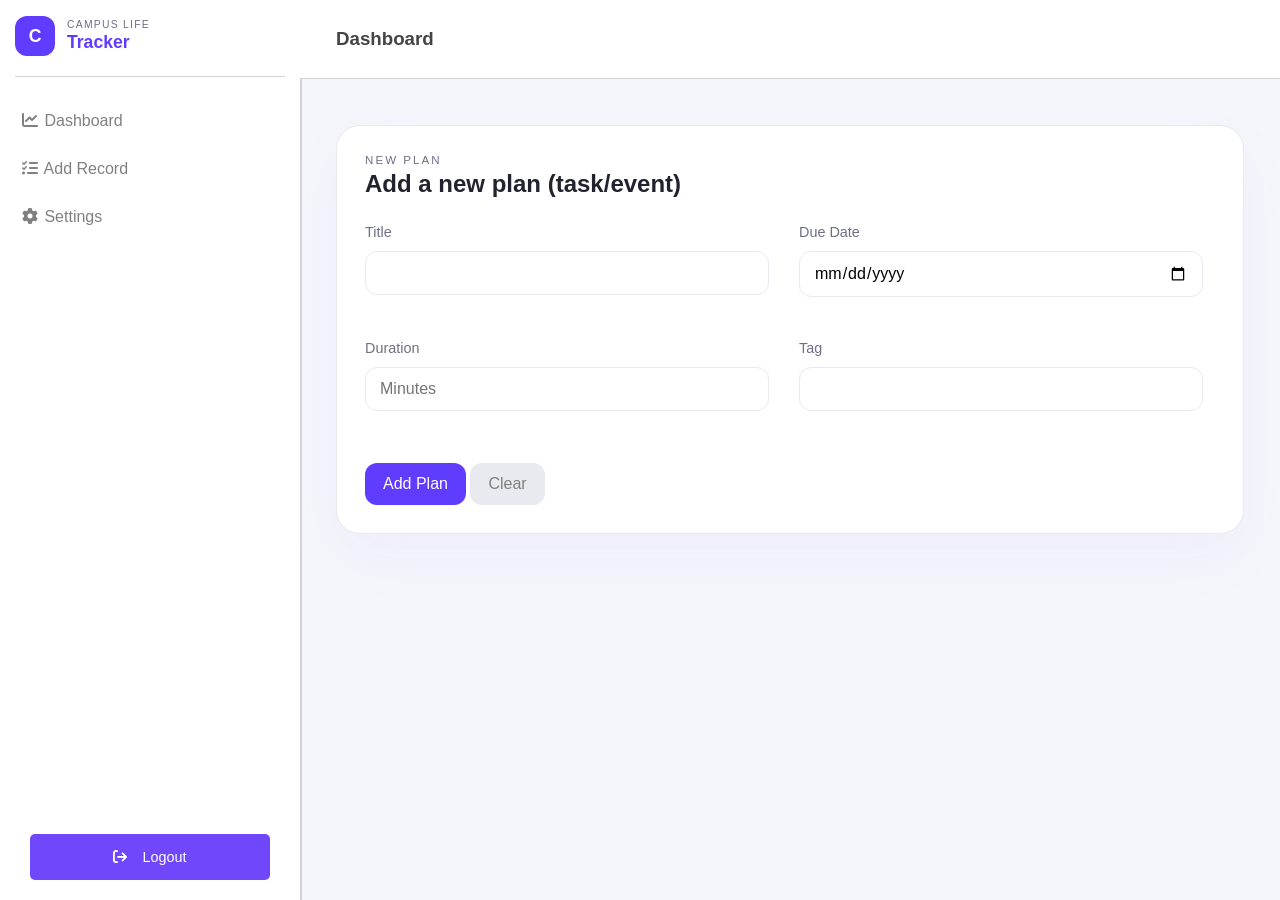
==== add_record.html @ 7c9b0c3a "Display errors right under the input fields rather than in Javascript alert box" ====
<!DOCTYPE html>
<html lang="en">
<head>
    <meta charset="UTF-8">
    <meta name="viewport" content="width=device-width, initial-scale=1.0">
    <title>Campus Life Tracker</title>
    <link rel="stylesheet" href="styles/style.css">
    <link rel="stylesheet" href="https://cdnjs.cloudflare.com/ajax/libs/font-awesome/6.5.2/css/all.min.css">
</head>
<body style="background-color: #f5f6fb;">
    <div class="dashboard">

        <!-- THE LEFT SIDE -->
        <aside class="sidebar"> 
            <div class="brand">
                <span class="brand-mark">C</span>
                <div>
                    <p class="eyebrow">Campus Life</p>
                    <h3>Tracker</h3>
                </div>
            </div>
            <nav>
                <ul>
                    <li><a href="dashboard.html"><i class="fa-solid fa-chart-line"></i> Dashboard</a></li>
                    <li><a href="add_record.html"><i class="fa-solid fa-list-check"></i> Add Record</a></li>
                    <li><a href="settings.html"><i class="fa-solid fa-gear"></i> Settings</a></li>
                </ul>
            </nav>  
            <div class="bottom-of-sidebar">
                <button class="logout-button"><i class="fa-solid fa-sign-out"> </i>Logout</button>
            </div>
        </aside>

        <!-- THE RIGHT SIDE -->
        <main class="main-content">
            <!-- The Dashboard title is here -->
            <header>
                <h3> Dashboard </h3>
            </header>
            <!-- <h1>Welcome to CALI Tracker</h1>
            <p>Here you can manage your events and tasks efficiently.</p> -->
            <section class="add-record-form">
                <p> NEW PLAN</p>
                <h3> Add a new plan (task/event) </h3>

                <form id="record-form" class="record-form">
                    <div class="input-row">
                        <div class="input-group">
                            <label for="title">Title</label> <br>
                            <input type="text" id="title" name="title" required> <br>
                            <small class="error" id="title-error"></small>
                        </div>
                        <div class="input-group">
                            <label for="duedate">Due Date</label> <br>
                            <input type="date" id="duedate" name="duedate" required> <br>
                            <small class="error" id="duedate-error"></small>
                        </div>
                    </div>
                    <div class="input-row">
                        <div class="input-group">
                            <label for="duration">Duration</label> <br>
                            <input type="number" min="1" id="duration" name="duration" placeholder="Minutes" required> <br>
                            <small class="error" id="duration-error"></small>
                        </div>
                        <div class="input-group">
                            <label for="tag">Tag</label> <br>
                            <input type="text" id="tag" name="tag" required> <br>
                            <small class="error" id="tag-error"></small>
                        </div>
                    </div>
                    <button type="submit">Add Plan</button>
                    <button type="reset" id="clear">Clear</button>
                </form>
            </section>
        </main>
    </div>

<script src="scripts/add_record_simple.js"></script>
<script src="scripts/dashboard_render.js"></script>
</body>
</html>
---- styles/style.css ----
* {
    padding: 0;
    margin: 0;
    font-family: 'Trebuchet MS', 'Lucida Sans Unicode', 'Lucida Grande', 'Lucida Sans', Arial, sans-serif;
}

a {
    text-decoration: none;
    color: inherit;
}

/* .dashboard { */
    /* width: 100%; */
    /* I'll change the Height to auto late. */
    /* height: 200vh;
    background: grey;
    display: grid;
    grid-template-columns: 0.8fr 4.2fr;
    gap: 10px;
} */

.dashboard {
    min-height: auto;
    /* background: #f5f6fb; */
}

.dashboard .sidebar {
    background: white;
    position: fixed;
    top: 0;
    left: 0;
    width: 300px;
    height: 100vh;
    border-right: 2px solid lightgrey;
}

.brand {
    display: flex;
    gap: 12px;
    align-items: center;
    padding: 16px 0 20px 0;
    border-bottom: 1px solid lightgrey;
    margin: 0 15px;
}

.brand-mark {
    width: 40px;
    height: 40px;
    border-radius: 12px;
    display: grid;
    place-items: center;
    background: #5f3cff;
    color: white;
    font-weight: 700;
    font-size: 1.1rem;
    flex-shrink: 0;
}

.brand > div {
    display: flex;
    flex-direction: column;
    gap: 2px;
}

.eyebrow {
    margin: 0;
    color: #6f6f86;
    text-transform: uppercase;
    letter-spacing: 0.12em;
    font-size: 0.65rem;
}

.sidebar h3 {
    margin: 0;
    color: #5f3cff;
    font-size: 1.1rem;
}

.sidebar nav {
    /* background: orange; */
    margin-top: 20px;
    text-align: center;
}

.sidebar nav ul {
    list-style: none;
    padding: 0;
    margin: 0;
}

.sidebar nav ul li {
    display: flex;
    align-items: center;
    gap: 10px;
    padding: 15px 20px;
    cursor: pointer;
    color: grey;
}

.sidebar ul li i {
    width: 20px;
    color: grey;
}

.sidebar nav ul li:hover {
    background: #7047FB;
    color: white;
}

.sidebar nav ul li:hover i {
    color: white;
}

.sidebar .bottom-of-sidebar {
    position: absolute;
    bottom: 20px;
    width: 100%;
    display: flex;
    flex-direction: column;
    align-items: center;
    gap: 10px;
}

.bottom-of-sidebar button {
    width: 80%;
    padding: 15px;
    border: none;
    border-radius: 5px;
    cursor: pointer;
    background: #7047FB;
    color: white;
    font-size: 0.9rem;
}

.bottom-of-sidebar button i {
    margin-right: 15px;
}

.bottom-of-sidebar button:hover {
    background: #7047FB;
    color: white;
}

.dashboard .main-content {
    margin-left: 300px;
    padding: 100px 36px 40px;
    background: #f5f6fb;

}

.main-content header {
    position: fixed;
    top: 0;
    left: 300px;
    right: 0;
    background: white;
    padding: 28px 36px;
    border-bottom: 1px solid lightgrey;
    z-index: 1000;
}

.main-content header h3 {
    color: #444;
    font-weight: 600;
}

.dashboard-overview {
    display: grid;
    grid-template-columns: 1fr;
    gap: 24px;
    margin-top: 30px;
    background: white;
    padding: 28px;
    border-radius: 24px;
    border: 1px solid rgba(111, 111, 134, 0.14);
    box-shadow: 0 24px 60px rgba(112, 72, 251, 0.05);
}

.dashboard-overview > p {
    margin: 0;
    color: #6f6f86;
    text-transform: uppercase;
    letter-spacing: 0.18em;
    font-size: 0.72rem;
}

.dashboard-overview > h3 {
    margin: 4px 0 0;
    font-size: 1.5rem;
    color: #23232f;
}

.statistics-cards {
    display: grid;
    grid-template-columns: repeat(auto-fit, minmax(180px, 1fr));
    gap: 18px;
}

.stat-card {
    background: #fbfbff;
    border: 1px solid rgba(111, 111, 134, 0.08);
    border-radius: 20px;
    padding: 20px 18px;
    min-height: 120px;
    display: flex;
    flex-direction: column;
    justify-content: space-between;
}

.stat-label {
    margin: 0 0 12px;
    color: #6f6f86;
    font-size: 0.9rem;
}

.stat-number {
    margin: 0;
    font-size: 1.8rem;
    font-weight: 700;
    color: #23232f;
}

/* 7-day trend chart */
.trend-card {
    margin-top: 22px;
    background: white;
    padding: 18px;
    border-radius: 18px;
    border: 1px solid rgba(111,111,134,0.06);
}

.trend-header {
    display: flex;
    align-items: center;
    justify-content: space-between;
    margin-bottom: 12px;
}

.trend-header h3 {
    margin: 4px 0 0;
    font-size: 1.5rem;
    color: #23232f;
}

.trend-bars {
    display: grid;
    grid-template-columns: repeat(7, 1fr);
    gap: 10px;
    align-items: end;
    min-height: 90px;
}

.trend-bar {
    width: 100%;
    border-radius: 10px;
    background: #dfe4ff;
    position: relative;
    /* use pixel height provided by JS (0-50px) */
    height: var(--bar-px, 0px);
    transition: height 0.25s ease;
}

.trend-bar::after {
    content: attr(data-value);
    position: absolute;
    top: -18px;
    left: 50%;
    transform: translateX(-50%);
    font-size: 0.75rem;
    color: #5f5cff;
}

.trend-labels {
    display: grid;
    grid-template-columns: repeat(7, 1fr);
    gap: 10px;
    margin-top: 8px;
}

.trend-labels span {
    display: block;
    text-align: center;
    color: #6f6f86;
    font-size: 0.82rem;
}

.plans-table {
    padding: 28px;
    margin-top: 25px;
    background: white;
    border-radius: 24px;
    border: 1px solid rgba(111, 111, 134, 0.14);
    box-shadow: 0 24px 60px rgba(112, 72, 251, 0.05);
}

.plans-table > p {
    margin: 0;
    color: #6f6f86;
    text-transform: uppercase;
    letter-spacing: 0.18em;
    font-size: 0.72rem;
}

.plans-table > h3 {
    margin: 4px 0 0;
    font-size: 1.5rem;
    color: #23232f;
}

.plans-table table {
    width: 100%;
    border-collapse: collapse;
    margin-top: 25px;
}

.plans-table table th,
.plans-table table td {
    text-align: left;
    padding: 16px 14px;
    border-bottom: 1px solid #eef0f6;
}

.plans-table table th {
    color: #5f5f77;
    font-size: 0.85rem;
    text-transform: uppercase;
    letter-spacing: 0.08em;
    font-weight: 700;
}

.plans-table table tbody tr {
    background: white;
    transition: background 0.2s ease;
}

.plans-table table tbody tr:nth-child(even) {
    background: #fafbff;
}

.plans-table table tbody tr:hover {
    background: #f4f5ff;
}

.plans-table .btn {
    border: none;
    border-radius: 12px;
    padding: 10px 14px;
    font: inherit;
    cursor: pointer;
}

.plans-table .btn-primary {
    background: #5f3cff;
    color: white;
}

.plans-table .btn-danger {
    background: #ff5f5f;
    color: white;
}

.add-record-form {
    padding: 28px;
    margin-top: 25px;
    /* background: red; */
    background: white;
    border-radius: 24px;
    border: 1px solid rgba(111, 111, 134, 0.14);
    box-shadow: 0 24px 60px rgba(112, 72, 251, 0.05);
}

.add-record-form > p {
    margin: 0;
    color: #6f6f86;
    text-transform: uppercase;
    letter-spacing: 0.18em;
    font-size: 0.72rem;
}

.add-record-form > h3 {
    margin: 4px 0 0;
    font-size: 1.5rem;
    color: #23232f;
}

.add-record-form form {
    margin-top: 25px;
    gap: 18px;
    /* background: orange; */
}

.add-record-form form .input-row {
    display: flex;
    gap: 18px;
    /* background: purple; */
}

.input-row .input-group {
    /* display: flex;
    flex-direction: column;
    gap: 6px; */
    flex: 1;
    margin-bottom: 18px;
}

.add-record-form form .input-row label {
    color: #6f6f86;
    font-size: 0.9rem;
}

.add-record-form form .input-row input {
    flex: 1;
    padding: 12px 14px;
    border: 1px solid #e9e9f0;
    border-radius: 12px;
    font: inherit;
    width: 90%;
    margin-top: 10px;
}

.add-record-form form button {
    background: #5f3cff;
    color: white;
    border: none;
    border-radius: 12px;
    padding: 12px 18px;
    font: inherit;
    cursor: pointer;
    margin-top: 10px;
}

#clear {
    background: #e9e9f0;
    color: grey;
}

.configure-settings {
    padding: 28px;
    margin-top: 25px;
    /* background: red; */
    background: white;
    border-radius: 24px;
    border: 1px solid rgba(111, 111, 134, 0.14);
    box-shadow: 0 24px 60px rgba(112, 72, 251, 0.05);
}

.configure-settings > p {
    margin: 0;
    color: #6f6f86;
    text-transform: uppercase;
    letter-spacing: 0.18em;
    font-size: 0.72rem;
}

.configure-settings > h3 {
    margin: 4px 0 0;
    font-size: 1.5rem;
    color: #23232f;
}

.configure-settings form {
    margin-top: 25px;
    gap: 18px;
    /* background: orange; */
}

.configure-settings form .input-row {
    display: flex;
    gap: 18px;
    /* background: purple; */
}

.configure-settings .input-row .input-group input, select {
    flex: 1;
    padding: 12px 14px;
    border: 2px solid #e9e9f0;
    border-radius: 12px;
    font: inherit;
    width: 90%;
    margin-top: 10px;

}

.configure-settings form p {
    color: #6f6f86;
    font-size: 0.9rem;
}

.configure-settings form button {
    background: #5f3cff;
    color: white;
    border: none;
    border-radius: 12px;
    padding: 12px 18px;
    font: inherit;
    cursor: pointer;
    margin-top: 10px;
}

.error {
    display: block;
    color: #dc2626;
    font-size: 0.85rem;
    margin-top: 6px;
    min-height: 18px;
}


@media (max-width: 820px) {
    .plans-table table,
    .plans-table table thead,
    .plans-table table tbody,
    .plans-table table th,
    .plans-table table td,
    .plans-table table tr {
        display: block;
    }

    .plans-table table thead tr {
        position: absolute;
        top: -9999px;
        left: -9999px;
    }

    .plans-table table tbody tr {
        margin-bottom: 16px;
        border-radius: 18px;
        box-shadow: 0 12px 30px rgba(111, 111, 134, 0.08);
        overflow: hidden;
    }

    .plans-table table td {
        border: none;
        display: flex;
        justify-content: space-between;
        align-items: center;
        padding: 14px 18px;
    }

    .plans-table table td::before {
        content: attr(data-label);
        font-weight: 700;
        color: #6f6f86;
        margin-right: 10px;
        flex: 1 0 40%;
    }
}
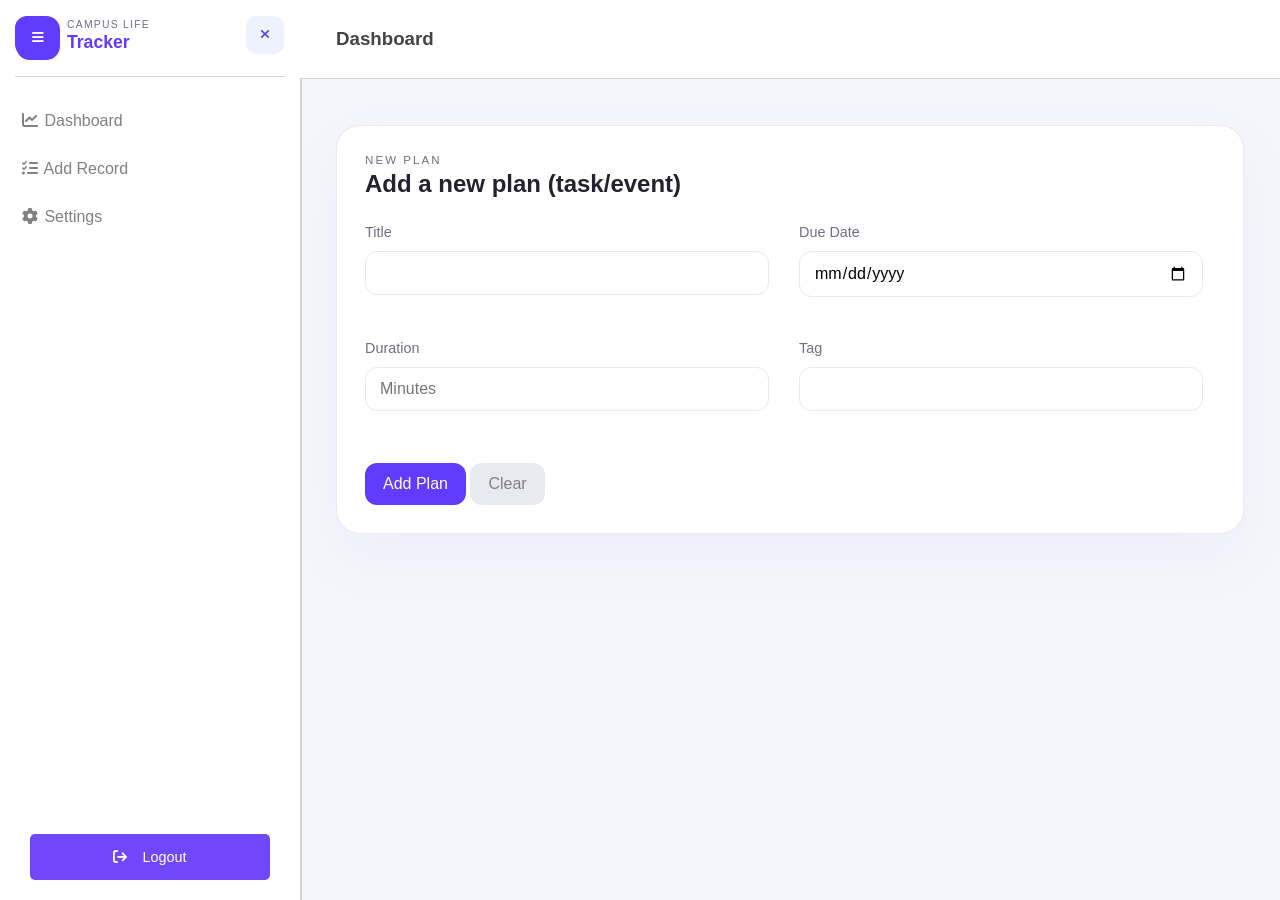
==== commit dd88b3da: "Adding responsivity" ====
--- a/add_record.html
+++ b/add_record.html
@@ -9,9 +9,15 @@
 </head>
 <body style="background-color: #f5f6fb;">
     <div class="dashboard">
+        <button type="button" class="sidebar-toggle" aria-label="Open navigation menu">
+            <i class="fa-solid fa-bars"></i>
+        </button>
 
         <!-- THE LEFT SIDE -->
         <aside class="sidebar"> 
+            <button type="button" class="sidebar-close" aria-label="Close navigation menu">
+                <i class="fa-solid fa-xmark"></i>
+            </button>
             <div class="brand">
                 <span class="brand-mark">C</span>
                 <div>
@@ -30,6 +36,7 @@
                 <button class="logout-button"><i class="fa-solid fa-sign-out"> </i>Logout</button>
             </div>
         </aside>
+        <div class="sidebar-backdrop" aria-hidden="true"></div>
 
         <!-- THE RIGHT SIDE -->
         <main class="main-content">
@@ -77,5 +84,24 @@
 
 <script src="scripts/add_record_simple.js"></script>
 <script src="scripts/dashboard_render.js"></script>
+<script>
+    const sidebarToggle = document.querySelector('.sidebar-toggle');
+    const sidebarClose = document.querySelector('.sidebar-close');
+    const sidebarBackdrop = document.querySelector('.sidebar-backdrop');
+    const sidebarLinks = document.querySelectorAll('.sidebar nav a');
+
+    function openSidebar() {
+        document.body.classList.add('sidebar-open');
+    }
+
+    function closeSidebar() {
+        document.body.classList.remove('sidebar-open');
+    }
+
+    sidebarToggle.addEventListener('click', openSidebar);
+    sidebarClose.addEventListener('click', closeSidebar);
+    sidebarBackdrop.addEventListener('click', closeSidebar);
+    sidebarLinks.forEach(link => link.addEventListener('click', closeSidebar));
+</script>
 </body>
 </html>
--- a/styles/style.css
+++ b/styles/style.css
@@ -2,6 +2,10 @@
     padding: 0;
     margin: 0;
     font-family: 'Trebuchet MS', 'Lucida Sans Unicode', 'Lucida Grande', 'Lucida Sans', Arial, sans-serif;
+}
+
+button {
+    cursor: pointer;
 }
 
 a {
@@ -32,6 +36,105 @@
     width: 300px;
     height: 100vh;
     border-right: 2px solid lightgrey;
+    transform: translateX(0);
+    transition: transform 0.25s ease;
+    z-index: 105;
+}
+
+.sidebar-toggle,
+.sidebar-close {
+    display: none;
+    border: none;
+    background: transparent;
+    color: #4f46e5;
+    cursor: pointer;
+}
+
+.sidebar-toggle {
+    position: fixed;
+    top: 16px;
+    left: 16px;
+    width: 44px;
+    height: 44px;
+    border-radius: 14px;
+    background: #5f3cff;
+    color: white;
+    display: grid;
+    place-items: center;
+    z-index: 110;
+}
+
+.sidebar-close {
+    position: absolute;
+    top: 16px;
+    right: 16px;
+    width: 38px;
+    height: 38px;
+    border-radius: 10px;
+    background: #eef2ff;
+    display: grid;
+    place-items: center;
+    z-index: 106;
+    pointer-events: auto;
+    cursor: pointer;
+}
+
+.sidebar-backdrop {
+    display: none;
+    position: fixed;
+    inset: 0;
+    background: rgba(0, 0, 0, 0.35);
+    opacity: 0;
+    transition: opacity 0.2s ease;
+    z-index: 100;
+}
+
+.sidebar-open .sidebar-backdrop {
+    display: block;
+    opacity: 1;
+}
+
+.sidebar-open .dashboard .sidebar {
+    transform: translateX(0);
+}
+
+@media (max-width: 768px) {
+    .sidebar {
+        transform: translateX(-100%);
+    }
+
+    .sidebar-toggle {
+        display: grid;
+    }
+
+    .sidebar-close {
+        display: grid;
+    }
+
+    .sidebar-open .sidebar {
+        transform: translateX(0);
+    }
+
+    .sidebar-open .sidebar-backdrop {
+        display: block;
+        opacity: 1;
+    }
+
+    .dashboard .main-content {
+        margin-left: 0;
+        padding: 88px 18px 40px;
+    }
+
+    .main-content header {
+        position: sticky;
+        top: 0;
+        left: 0;
+        right: 0;
+        background: white;
+        padding: 18px 18px;
+        border-bottom: 1px solid lightgrey;
+        z-index: 101;
+    }
 }
 
 .brand {
@@ -505,43 +608,155 @@
     min-height: 18px;
 }
 
-
-@media (max-width: 820px) {
-    .plans-table table,
-    .plans-table table thead,
-    .plans-table table tbody,
-    .plans-table table th,
-    .plans-table table td,
-    .plans-table table tr {
+.sort-and-search-controls{
+    display: flex;
+    align-items: center;
+    justify-content: space-between;
+    gap: 40px;
+}
+
+.sort-and-search-controls input {
+    flex: 3;
+    padding: 12px 14px;
+    border: 1px solid #e9e9f0;
+    border-radius: 12px;
+    font: inherit;
+    margin-top: 10px;
+}
+
+.sort-and-search-controls select {
+    flex: 3;
+    padding: 12px 14px;
+    border: 1px solid #e9e9f0;
+    border-radius: 12px;
+    font: inherit;
+    width: 90%;
+    margin-top: 10px;
+}
+
+.sort-and-search-controls button {
+    flex: 1;
+    padding: 12px 14px;
+    border: 1px solid #5f3cff;
+    background: #5f3cff;
+    border-radius: 12px;
+    font: inherit;
+    margin-top: 10px;
+    color: white;
+}
+
+#plan-search {
+    width: 30%;
+}
+
+#sort-key {
+    padding-right: -50px;
+}
+
+.plans-toolbar button {
+    padding: 12px 14px;
+    border: 1px solid #5f3cff;
+    background: #5f3cff;
+    border-radius: 12px;
+    font: inherit;
+    margin-top: 20px;
+    color: white;
+}
+
+.table-responsive {
+    width: 100%;
+    overflow-x: auto;
+    -webkit-overflow-scrolling: touch;
+}
+
+.table-responsive::-webkit-scrollbar {
+    height: 8px;
+}
+
+.table-responsive::-webkit-scrollbar-track {
+    background: #f1f1f1;
+}
+
+.table-responsive::-webkit-scrollbar-thumb {
+    background: #ccc;
+    border-radius: 4px;
+}
+
+.table-responsive::-webkit-scrollbar-thumb:hover {
+    background: #999;
+}
+
+@media (max-width: 768px) {
+    .table-responsive {
+        overflow-x: auto;
+    }
+
+    .table-responsive table {
+        min-width: 700px;
+    }
+
+    .table-responsive table th,
+    .table-responsive table td {
+        white-space: nowrap;
+    }
+
+    .sidebar-toggle {
+        display: grid;
+    }
+
+    .dashboard .sidebar {
+        width: 260px;
+        transform: translateX(-100%);
+    }
+
+    .sidebar-close {
+        display: grid;
+    }
+
+    .sidebar .bottom-of-sidebar {
+        position: static;
+        margin-bottom: 20px;
+    }
+
+    .dashboard .main-content {
+        margin-left: 0;
+        padding: 88px 18px 40px;
+    }
+
+    .main-content header {
+        position: sticky;
+        top: 0;
+        left: 0;
+        right: 0;
+        background: white;
+        padding: 18px 18px;
+        border-bottom: 1px solid lightgrey;
+        z-index: 101;
+    }
+
+    .sidebar nav ul li {
+        justify-content: flex-start;
+    }
+
+    .sort-and-search-controls{
+        flex-direction: column;
+        align-items: stretch;
+        justify-content: flex-start;
+        gap: 14px;
+    }
+
+    .sort-and-search-controls input,
+    .sort-and-search-controls select,
+    .sort-and-search-controls button {
+        width: 100%;
+    }
+
+    .sidebar-open .dashboard .sidebar {
+        transform: translateX(0);
+    }
+
+    .sidebar-open .sidebar-backdrop {
         display: block;
-    }
-
-    .plans-table table thead tr {
-        position: absolute;
-        top: -9999px;
-        left: -9999px;
-    }
-
-    .plans-table table tbody tr {
-        margin-bottom: 16px;
-        border-radius: 18px;
-        box-shadow: 0 12px 30px rgba(111, 111, 134, 0.08);
-        overflow: hidden;
-    }
-
-    .plans-table table td {
-        border: none;
-        display: flex;
-        justify-content: space-between;
-        align-items: center;
-        padding: 14px 18px;
-    }
-
-    .plans-table table td::before {
-        content: attr(data-label);
-        font-weight: 700;
-        color: #6f6f86;
-        margin-right: 10px;
-        flex: 1 0 40%;
-    }
-}
+        opacity: 1;
+    }
+}
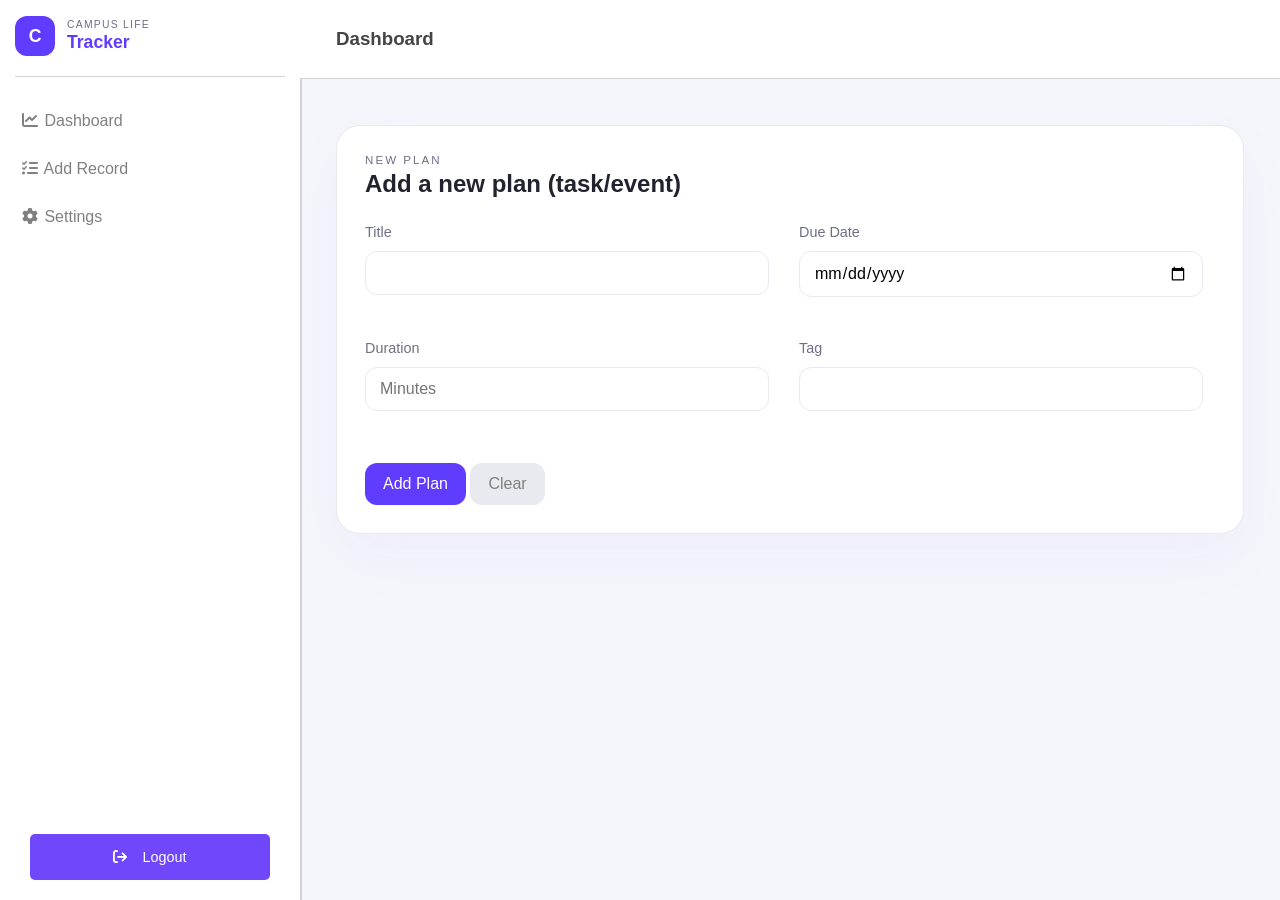
==== commit 916c6e56: "Fix the Hamburger/menu issue" ====
--- a/add_record.html
+++ b/add_record.html
@@ -83,7 +83,6 @@
     </div>
 
 <script src="scripts/add_record_simple.js"></script>
-<script src="scripts/dashboard_render.js"></script>
 <script>
     const sidebarToggle = document.querySelector('.sidebar-toggle');
     const sidebarClose = document.querySelector('.sidebar-close');
--- a/styles/style.css
+++ b/styles/style.css
@@ -59,7 +59,6 @@
     border-radius: 14px;
     background: #5f3cff;
     color: white;
-    display: grid;
     place-items: center;
     z-index: 110;
 }
@@ -72,7 +71,6 @@
     height: 38px;
     border-radius: 10px;
     background: #eef2ff;
-    display: grid;
     place-items: center;
     z-index: 106;
     pointer-events: auto;
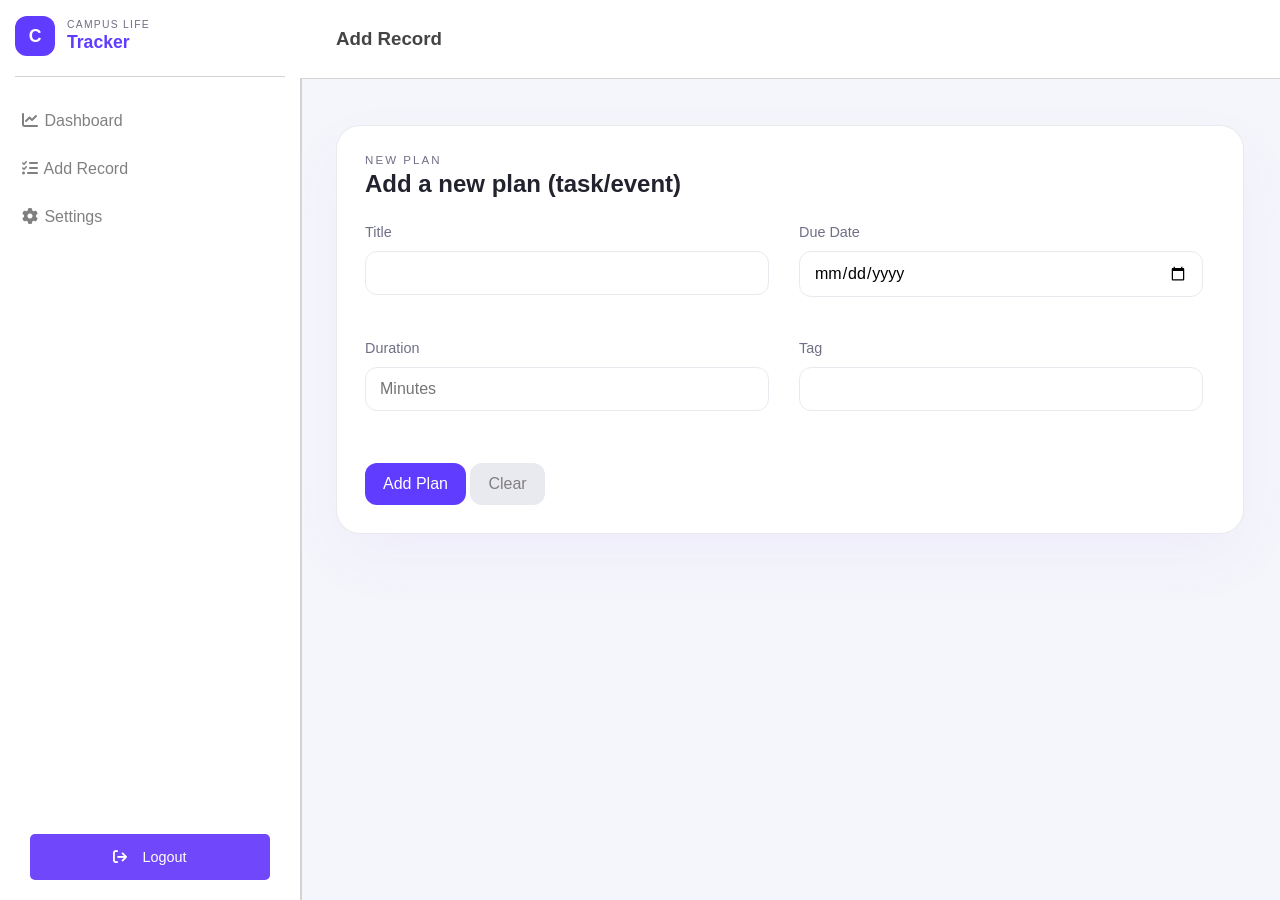
==== commit 4d2af031: "Complete MILESTONE 5 – Stats + Cap/Targets (15%): dashboard metrics, cap logic, ARIA live updates" ====
--- a/add_record.html
+++ b/add_record.html
@@ -42,7 +42,7 @@
         <main class="main-content">
             <!-- The Dashboard title is here -->
             <header>
-                <h3> Dashboard </h3>
+                <h3> Add Record </h3>
             </header>
             <!-- <h1>Welcome to CALI Tracker</h1>
             <p>Here you can manage your events and tasks efficiently.</p> -->
@@ -55,7 +55,7 @@
                         <div class="input-group">
                             <label for="title">Title</label> <br>
                             <input type="text" id="title" name="title" required> <br>
-                            <small class="error" id="title-error"></small>
+                            <small class="error" id="title-error" role="status" aria-live="polite"></small>
                         </div>
                         <div class="input-group">
                             <label for="duedate">Due Date</label> <br>
--- a/styles/style.css
+++ b/styles/style.css
@@ -684,6 +684,12 @@
     background: #999;
 }
 
+.highlight {
+    background: #fffa8c;
+    border-radius: 2px;
+    padding: 0 2px;
+}
+
 @media (max-width: 768px) {
     .table-responsive {
         overflow-x: auto;
